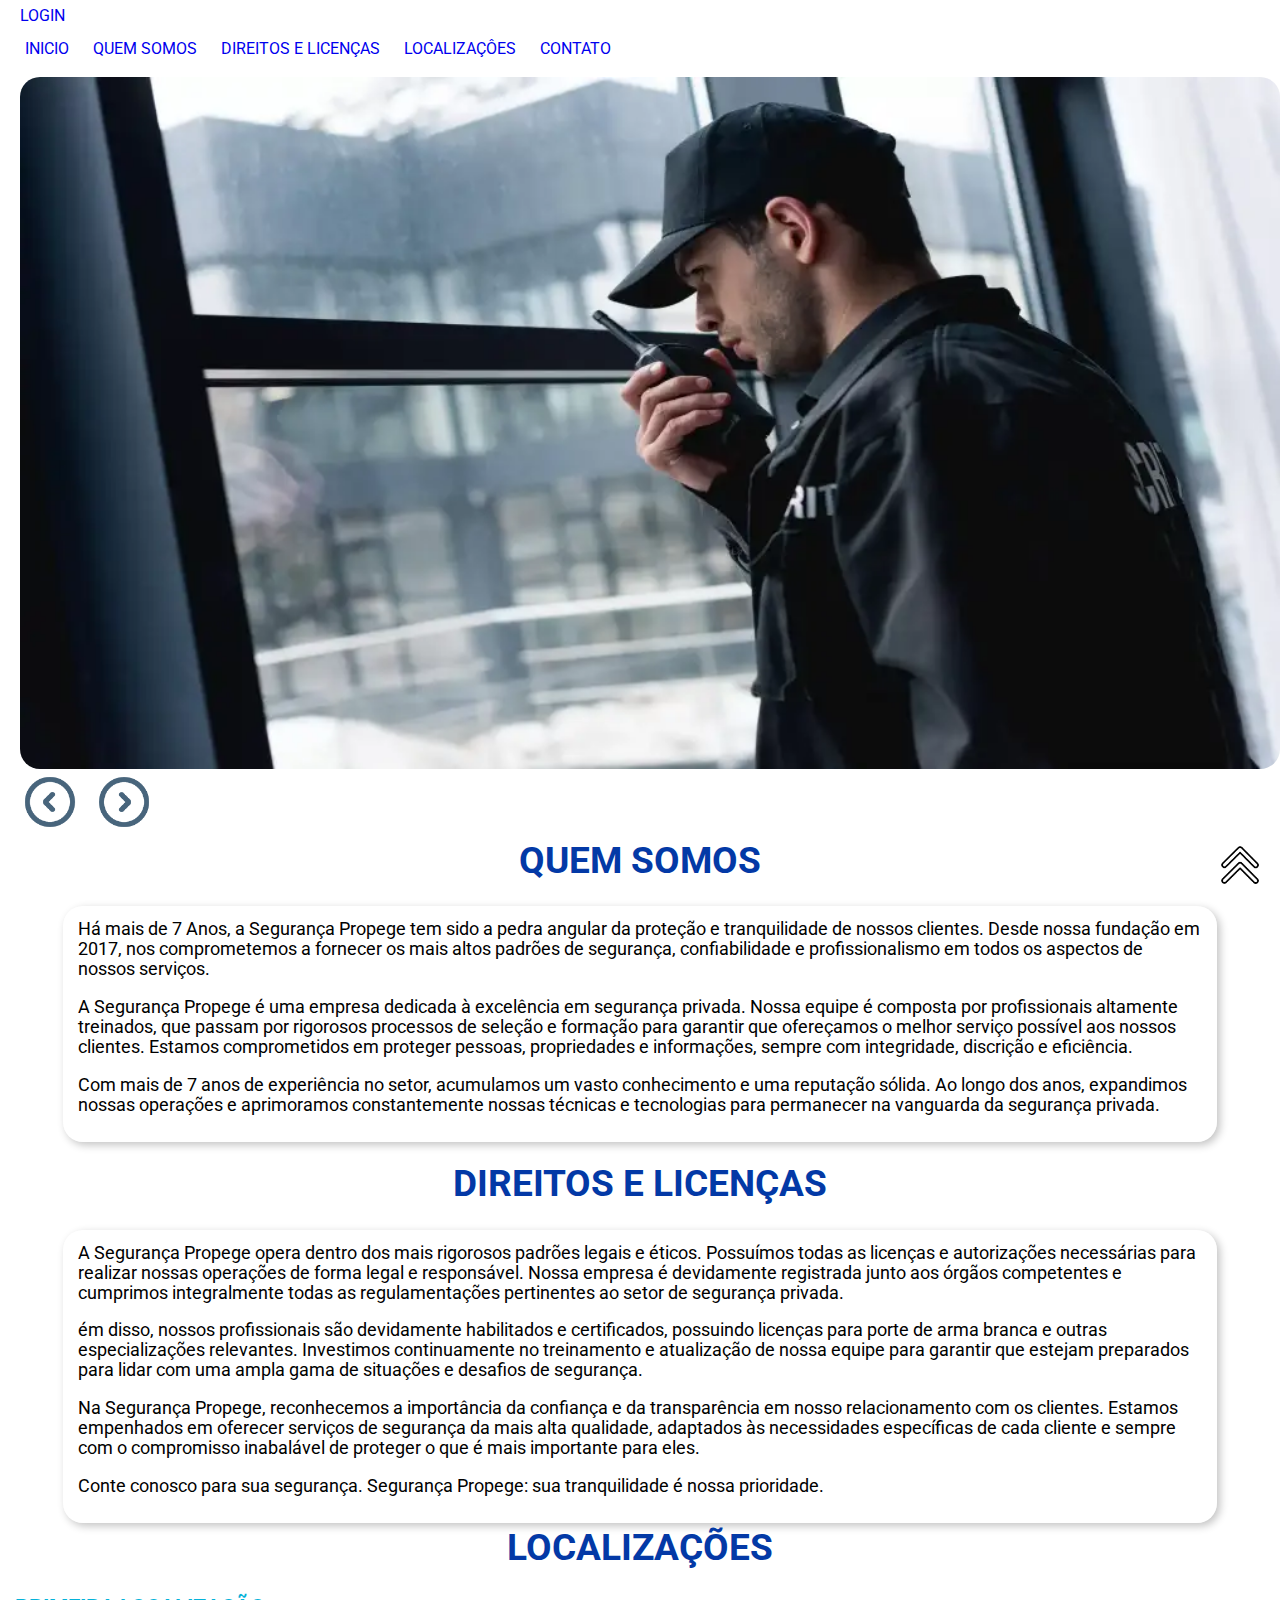
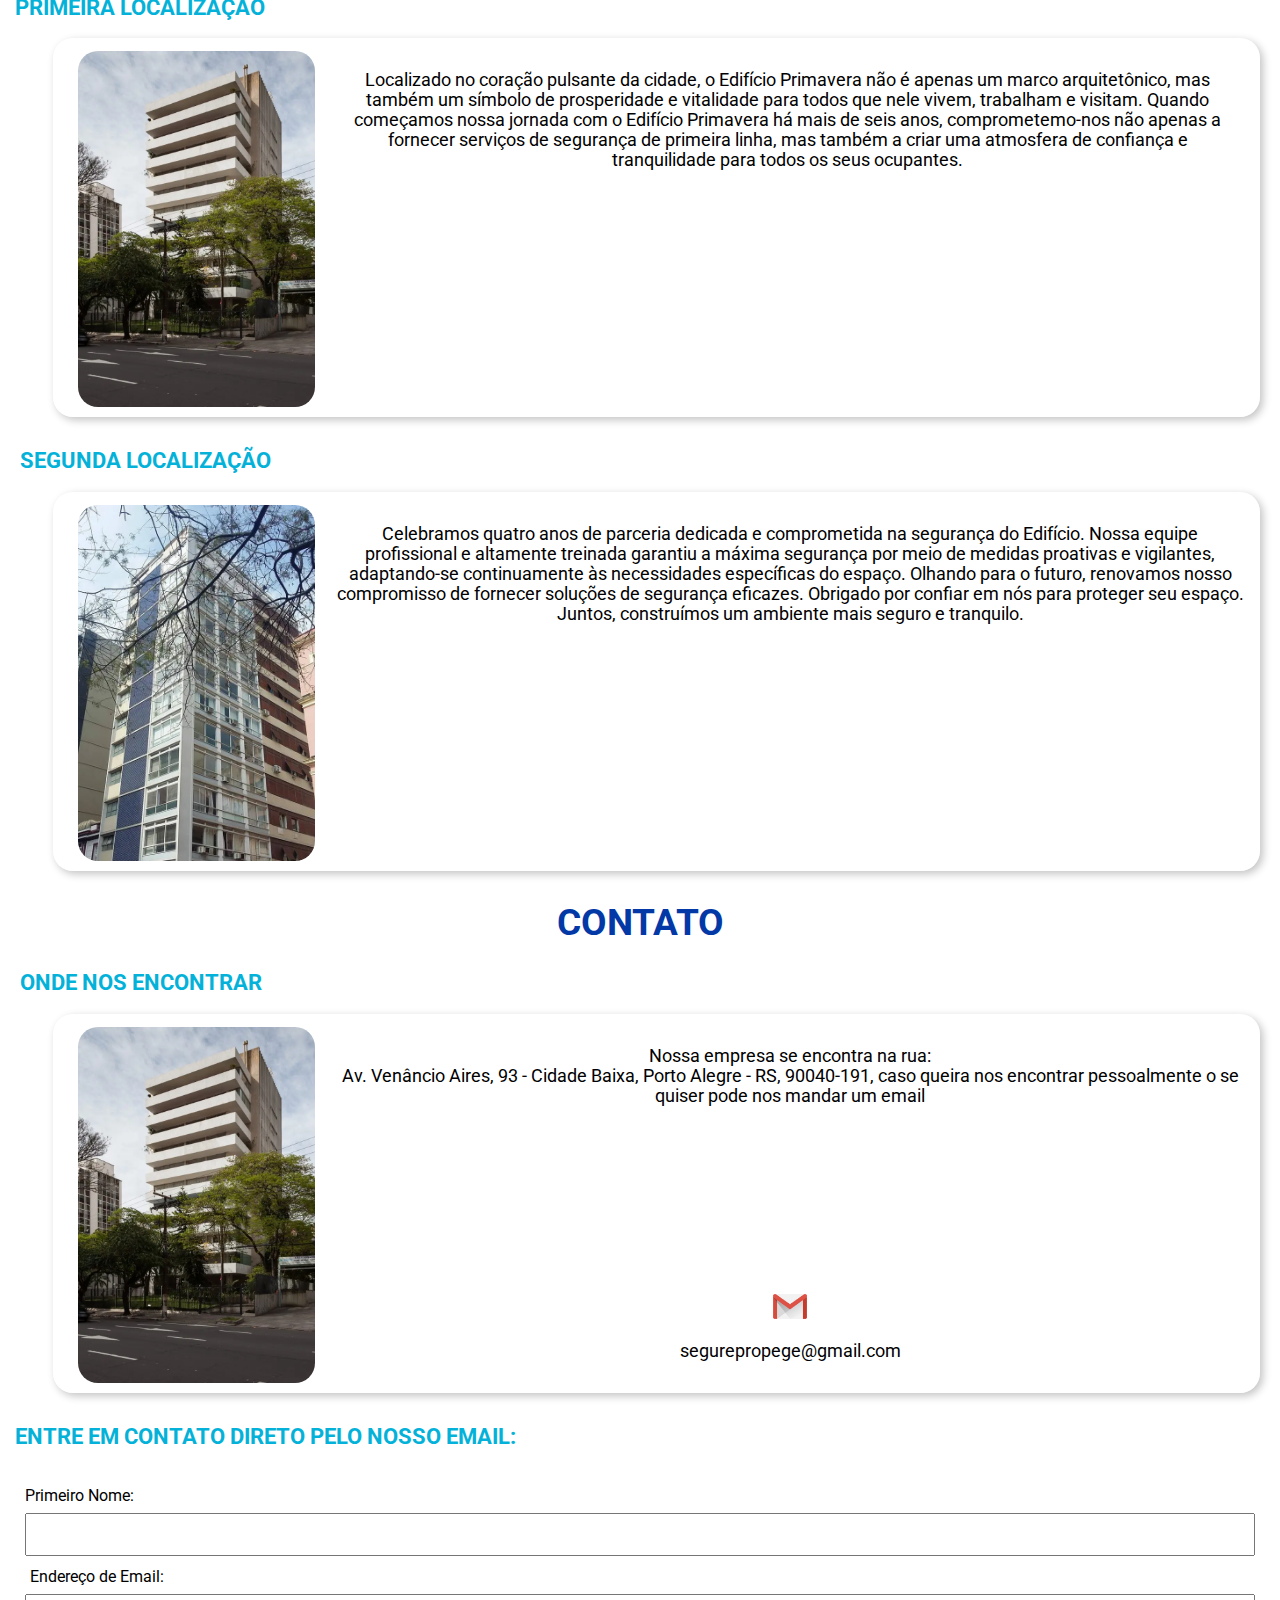
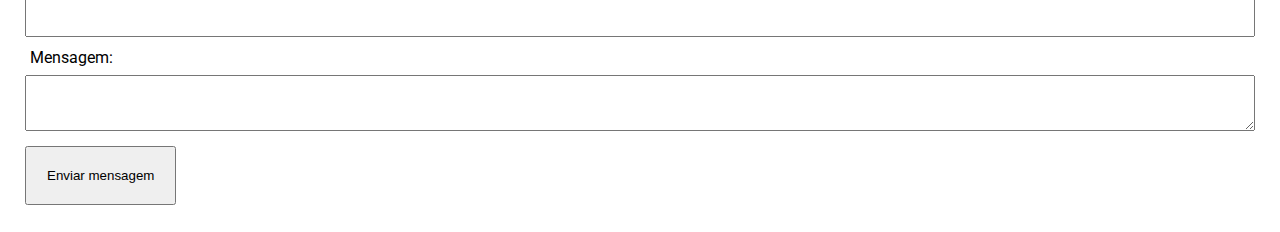
==== index.html @ 2c15d3de "Projeto Propege" ====
<!DOCTYPE html>
<html lang="pt-br">
<head>
    <meta charset="UTF-8">
    <meta http-equiv="X-UA-Compatible" content="IE=edge">
    <meta name="viewport" content="width=device-width, initial-scale=1.0">
    <title>Segurança Propege</title>

    
<!--ESTILO-->
    <link rel="stylesheet" href="src/css/estilos.css">

<!--FIVICON-->
    <link rel="icon" href="img/icon.png">

<!--FANCYBOX-->
<script src="https://cdn.jsdelivr.net/npm/@fancyapps/ui@5.0/dist/fancybox/fancybox.umd.js"></script>

<link rel="stylesheet"
  href="https://cdn.jsdelivr.net/npm/@fancyapps/ui@5.0/dist/fancybox/fancybox.css">


<!--FONTE-->

<link rel="preconnect" href="https://fonts.googleapis.com">
<link rel="preconnect" href="https://fonts.gstatic.com" crossorigin>
<link href="https://fonts.googleapis.com/css2?family=Mukta:wght@200;300;400;500;600;700;800&family=Oswald:wght@200..700&family=Roboto:ital,wght@0,100;0,300;0,400;0,500;0,700;0,900;1,100;1,300;1,400;1,500;1,700;1,900&family=Work+Sans:ital,wght@0,100..900;1,100..900&display=swap" rel="stylesheet">

<style>
    @media(max-width:1024px){
        .banner{
            display:none;
        }
        #controles img{
            display: none;
        }
        h1{
            font-size: 2.2em;
            margin-top: 10px;
        }
    } 

    @media(max-width:720px){
        p{
            text-align:left;
        }
        .imagens-localizacoes{
            display: none;
        }
    }

</style>

</head>
<body>
<!--TOPO-->
    <div id="topo">
        <!--<img src="src/img/icon.png" alt="icon da Empresa">-->
        <a href="login.html" class="topo">LOGIN</a>
    </div>
<!--MENU-->
    <nav>
        <ul>
            <li><a href="#">INICIO</a></li>
            <li><a href="#quem-somos">QUEM SOMOS</a></li>
            <li><a href="#direitolicencas">DIREITOS E LICENÇAS</a></li>
            <li><a href="#localizacoes">LOCALIZAÇÔES</a></li>
            <li><a href="#contato">CONTATO</a></li>
        </ul>
    </nav>
<!--BANNER-->
    <section class="banner cycle-slideshow" data-cycle-fx="scrollHorz" data-cycle-speed="1000" data-cycle-prev="#prev" data-cycle-next="#next">

        <img src="src/img/banner.webp" alt="Seguranca-Propege" class="banner">
        <img src="src/img/banner-2.webp" alt="Seguranca-Propege" class="banner">
        <img src="src/img/banner-3.webp" alt="Seguranca-Propege" class="banner">
    </section>

    <div id="controles">
        <img src="src/img/seta-esquerda.png" alt="" id="prev">
        <img src="src/img/seta-direita.png" alt="" id="next">
    </div>


<!--QUEM SOMOS-->
    <h1 id="quem-somos">QUEM SOMOS</h1>
        <div id="texto-quem-somos">
            <p>Há mais de 7 Anos, a Segurança Propege tem sido a pedra angular da proteção e tranquilidade de nossos clientes. Desde nossa fundação em 2017, nos comprometemos a fornecer os mais altos padrões de segurança, confiabilidade e profissionalismo em todos os aspectos de nossos serviços.</p>
            <p>A Segurança Propege é uma empresa dedicada à excelência em segurança privada. Nossa equipe é composta por profissionais altamente treinados, que passam por rigorosos processos de seleção e formação para garantir que ofereçamos o melhor serviço possível aos nossos clientes. Estamos comprometidos em proteger pessoas, propriedades e informações, sempre com integridade, discrição e eficiência.</p>
            <p>Com mais de 7 anos de experiência no setor, acumulamos um vasto conhecimento e uma reputação sólida. Ao longo dos anos, expandimos nossas operações e aprimoramos constantemente nossas técnicas e tecnologias para permanecer na vanguarda da segurança privada.</p>
        </div>
<!--DIREIOR E LICENCAS-->
    <h1 id="direitolicencas">DIREITOS E LICENÇAS</h1>
        <div id="texto-direitos-licencas">
            <p>A Segurança Propege opera dentro dos mais rigorosos padrões legais e éticos. Possuímos todas as licenças e autorizações necessárias para realizar nossas operações de forma legal e responsável. Nossa empresa é devidamente registrada junto aos órgãos competentes e cumprimos integralmente todas as regulamentações pertinentes ao setor de segurança privada.</p>
            <p>ém disso, nossos profissionais são devidamente habilitados e certificados, possuindo licenças para porte de arma branca e outras especializações relevantes. Investimos continuamente no treinamento e atualização de nossa equipe para garantir que estejam preparados para lidar com uma ampla gama de situações e desafios de segurança.</p>
            <p>Na Segurança Propege, reconhecemos a importância da confiança e da transparência em nosso relacionamento com os clientes. Estamos empenhados em oferecer serviços de segurança da mais alta qualidade, adaptados às necessidades específicas de cada cliente e sempre com o compromisso inabalável de proteger o que é mais importante para eles.</p>
            <p> Conte conosco para sua segurança. Segurança Propege: sua tranquilidade é nossa prioridade.</p>
        </div>
<!--LOCALIZACOES-->
    <h1 id="localizacoes">LOCALIZAÇÕES</h1>

    <h2>PRIMEIRA LOCALIZAÇÃO</h2>

    <section id="imagens-localizacoes">
        <div class="Conteiner-Localizacoes">

            <a href="src/img/Primeira-localizacao.webp" data-fancybox="gallery">
                <img src="src/img/Primeira-localizacao.webp" alt="Foto Primeira localizacao" class="imagens-localizacoes">
            </a>

            <div id="Texto-Localizacao">
                <p>Localizado no coração pulsante da cidade, o Edifício Primavera não é apenas um marco arquitetônico, mas também um símbolo de prosperidade e vitalidade para todos que nele vivem, trabalham e visitam. Quando começamos nossa jornada com o Edifício Primavera há mais de seis anos, comprometemo-nos não apenas a fornecer serviços de segurança de primeira linha, mas também a criar uma atmosfera de confiança e tranquilidade para todos os seus ocupantes.</p>

                <iframe src="https://www.google.com/maps/embed?pb=!1m18!1m12!1m3!1d3453.7916152930943!2d-51.221467824446215!3d-30.04283567492445!2m3!1f0!2f0!3f0!3m2!1i1024!2i768!4f13.1!3m3!1m2!1s0x951978567f17f28d%3A0x2c2c5272bacf4d3a!2sSenac%20Tech!5e0!3m2!1spt-BR!2sbr!4v1713309372881!5m2!1spt-BR!2sbr" width="600" height="450" style="border:0;" allowfullscreen="" loading="lazy" referrerpolicy="no-referrer-when-downgrade" class="mapa-localizacao"></iframe>
            </div>
        </div>
    

    <h2>SEGUNDA LOCALIZAÇÃO</h2>

    
        <div class="Conteiner-Localizacoes">
            <a href="src/img/Segunda-Localizacao.webp" data-fancybox="gallery">
                <img src="src/img/Segunda-Localizacao.webp" alt="Foto Segunda Localizacao" class="imagens-localizacoes">
            </a>
            <p>Celebramos quatro anos de parceria dedicada e comprometida na segurança do Edifício. Nossa equipe profissional e altamente treinada garantiu a máxima segurança por meio de medidas proativas e vigilantes, adaptando-se continuamente às necessidades específicas do espaço. Olhando para o futuro, renovamos nosso compromisso de fornecer soluções de segurança eficazes. Obrigado por confiar em nós para proteger seu espaço. Juntos, construímos um ambiente mais seguro e tranquilo.</p>

            <iframe src="https://www.google.com/maps/embed?pb=!1m18!1m12!1m3!1d3453.7916152930943!2d-51.221467824446215!3d-30.04283567492445!2m3!1f0!2f0!3f0!3m2!1i1024!2i768!4f13.1!3m3!1m2!1s0x951978567f17f28d%3A0x2c2c5272bacf4d3a!2sSenac%20Tech!5e0!3m2!1spt-BR!2sbr!4v1713309372881!5m2!1spt-BR!2sbr" width="600" height="450" style="border:0;" allowfullscreen="" loading="lazy" referrerpolicy="no-referrer-when-downgrade" class="mapa-localizacao"></iframe>
        </div>
    </section>


<!--CONTATO-->
    <h1 id="contato">CONTATO</h1>
    <section id="imagens-localizacoes2">
        <h2>ONDE NOS ENCONTRAR</h2>
        <div class="Conteiner-Localizacoes">

            <a href="src/img/Primeira-localizacao.webp" data-fancybox="gallery">
                <img src="src/img/Primeira-localizacao.webp" alt="Foto referencia localizacao empresa" class="imagens-localizacoes">
            </a>

            <p>Nossa empresa se encontra na rua: <br> Av. Venâncio Aires, 93 - Cidade Baixa, Porto Alegre - RS, 90040-191, caso queira nos encontrar pessoalmente o se quiser pode nos mandar um email

            <iframe src="https://www.google.com/maps/embed?pb=!1m18!1m12!1m3!1d3453.7916152930943!2d-51.221467824446215!3d-30.04283567492445!2m3!1f0!2f0!3f0!3m2!1i1024!2i768!4f13.1!3m3!1m2!1s0x951978567f17f28d%3A0x2c2c5272bacf4d3a!2sSenac%20Tech!5e0!3m2!1spt-BR!2sbr!4v1713309372881!5m2!1spt-BR!2sbr" width="600" height="450" style="border:0;" allowfullscreen="" loading="lazy" referrerpolicy="no-referrer-when-downgrade" class="mapa-localizacao"></iframe>
            
            <img src="src/img/gmail.png" title="Icon-email" id="icon-email">

            <p>segurepropege@gmail.com</p>

        </div>
    </section>

    <h2>ENTRE EM CONTATO DIRETO PELO NOSSO EMAIL:</h2>

    <div id="Conteiner-Form">
        <form action="C:\xampp\htdocs\Propege\src\php\envia-email.php" method="POST" class="card">
            <div>
                <label for="inputNome"><br>Primeiro Nome:</label>
                <input type="text" id="inputNome" name="nome" required maxlength="25" minlength="2" class="Conteiner-Form">
                <span></span>
            </div>

            <div>
                <label for="inputEmail">Endereço de Email:</label>
                <input type="email" id="inputEmail" name="email" required maxlength="50" class="Conteiner-Form">
                <span></span>
            </div>

            <div>
                <label for="textAreaMensagem">Mensagem:</label>
                <textarea name="mensagem" id="textAreaMensagem" required maxlength="100" class="Conteiner-Form"></textarea>
                <span></span>
            </div>

            <button>Enviar mensagem</button>
        </form>
    </div>

    <a href="#"><img src="src/img/voltar-ao-topo.png" title="Voltar ao Topo" id="voltar-topo"></a>  
    
<!--Java Script-->

    <script src="src/js/jquery-3.7.1.min.js"></script>
    <script src="src/js/scrolltop.js"></script>
    <script src="src/js/jquery.cycle2.carousel.min.js"></script>
    <script src="src/js/jquery.cycle2.min.js"></script>
    <script src="src/js/jquery.magnific-popup.min.js"></script>


    <script>  
        $("#voltar-topo").click(function (){
            $("html, body").animate({scrollTop: "0px"}, 800);
        });
    </script>

    <script>
        Fancybox.bind("[data-fancybox]")
    </script>


</body>
</html>
---- src/css/estilos.css ----
@import url(banner.css);
@import url(header.css);
@import url(Localizacoes.css);
@import url(quem-somos.css);

*{
    margin-top: 3px;
    margin-right:5px;
    margin-left: 5px;
}

body{
    font-family: Roboto;
}

h1{
    color: #0339A6;
    font-family: Roboto;
    font-size: 2.3em;
    text-align: center;
}

h2{
    color: #04B2D9;
    font-size: 1.4em;
}

p{
    font-family: Roboto;
    font-size: 1.1em;
    text-align: left;  
}

a{
  text-decoration: none;
}

ul{
    margin-left:-40px;
    margin-top: -50px;   
}

ul li{
    list-style: none;
    display: inline-block;

}

#voltar-topo{
    width: 50px;
    position: fixed;
    bottom: 10px;
    right: 10px;
}

#icon-email{
    width: 3%;
    margin-top: 30px;
    display: block;
    margin-left: auto;
    margin-right: auto;
}


.Conteiner-Form {
  width: 100%;
  padding: 12px 20px;
  margin: 8px 0;
  box-sizing: border-box;  
}

button{
  padding: 20px 20px;
  
}

.topo{
  margin-bottom: 30px;
  margin-right: auto;  
}

/*FONTE SANS*/


.pt-sans-regular {
  font-family: "PT Sans", sans-serif;
  font-weight: 400;
  font-style: normal;
}

.pt-sans-bold {
  font-family: "PT Sans", sans-serif;
  font-weight: 700;
  font-style: normal;
}

.pt-sans-regular-italic {
  font-family: "PT Sans", sans-serif;
  font-weight: 400;
  font-style: italic;
}

.pt-sans-bold-italic {
  font-family: "PT Sans", sans-serif;
  font-weight: 700;
  font-style: italic;
}



/*FONTE ROBOTO*/

  .roboto-thin {
    font-family: "Roboto", sans-serif;
    font-weight: 100;
    font-style: normal;
  }
  
  .roboto-light {
    font-family: "Roboto", sans-serif;
    font-weight: 300;
    font-style: normal;
  }
  
  .roboto-regular {
    font-family: "Roboto", sans-serif;
    font-weight: 400;
    font-style: normal;
  }
  
  .roboto-medium {
    font-family: "Roboto", sans-serif;
    font-weight: 500;
    font-style: normal;
  }
  
  .roboto-bold {
    font-family: "Roboto", sans-serif;
    font-weight: 700;
    font-style: normal;
  }
  
  .roboto-black {
    font-family: "Roboto", sans-serif;
    font-weight: 900;
    font-style: normal;
  }
  
  .roboto-thin-italic {
    font-family: "Roboto", sans-serif;
    font-weight: 100;
    font-style: italic;
  }
  
  .roboto-light-italic {
    font-family: "Roboto", sans-serif;
    font-weight: 300;
    font-style: italic;
  }
  
  .roboto-regular-italic {
    font-family: "Roboto", sans-serif;
    font-weight: 400;
    font-style: italic;
  }
  
  .roboto-medium-italic {
    font-family: "Roboto", sans-serif;
    font-weight: 500;
    font-style: italic;
  }
  
  .roboto-bold-italic {
    font-family: "Roboto", sans-serif;
    font-weight: 700;
    font-style: italic;
  }
  
  .roboto-black-italic {
    font-family: "Roboto", sans-serif;
    font-weight: 900;
    font-style: italic;
  }
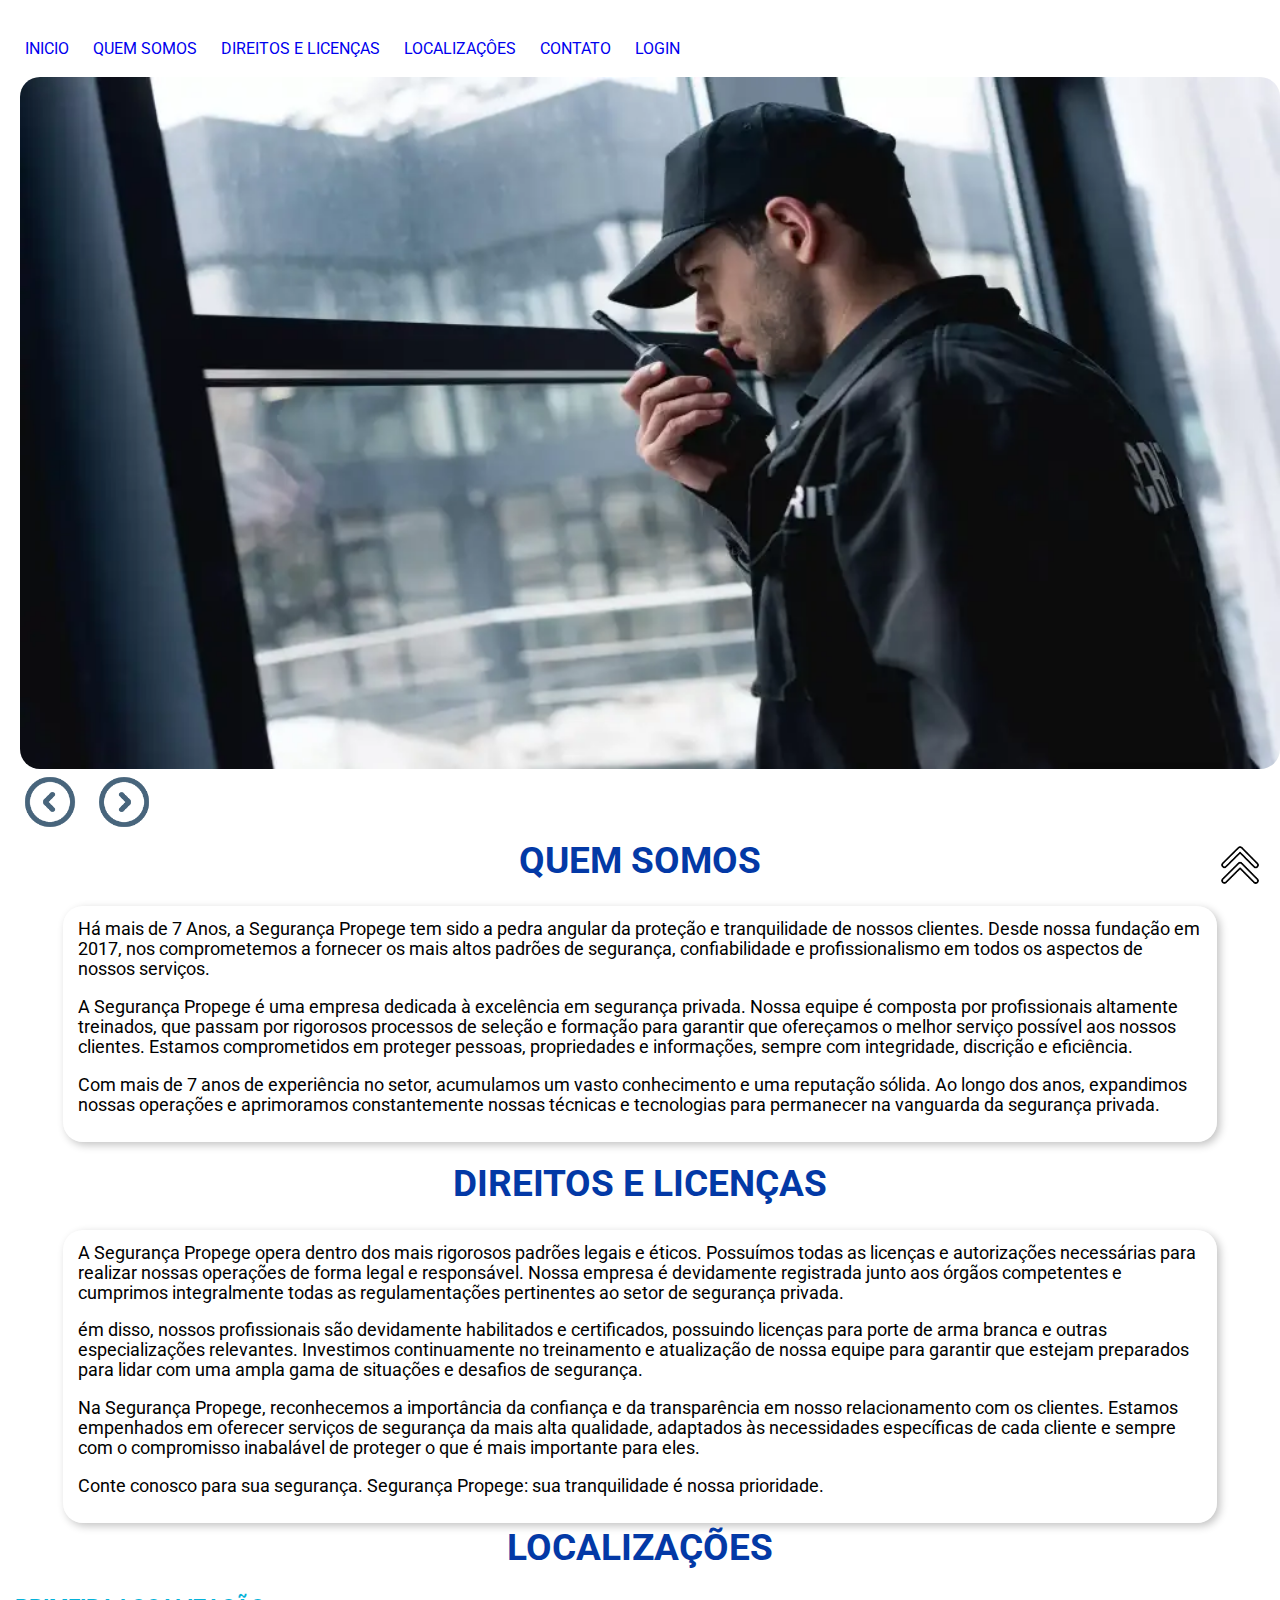
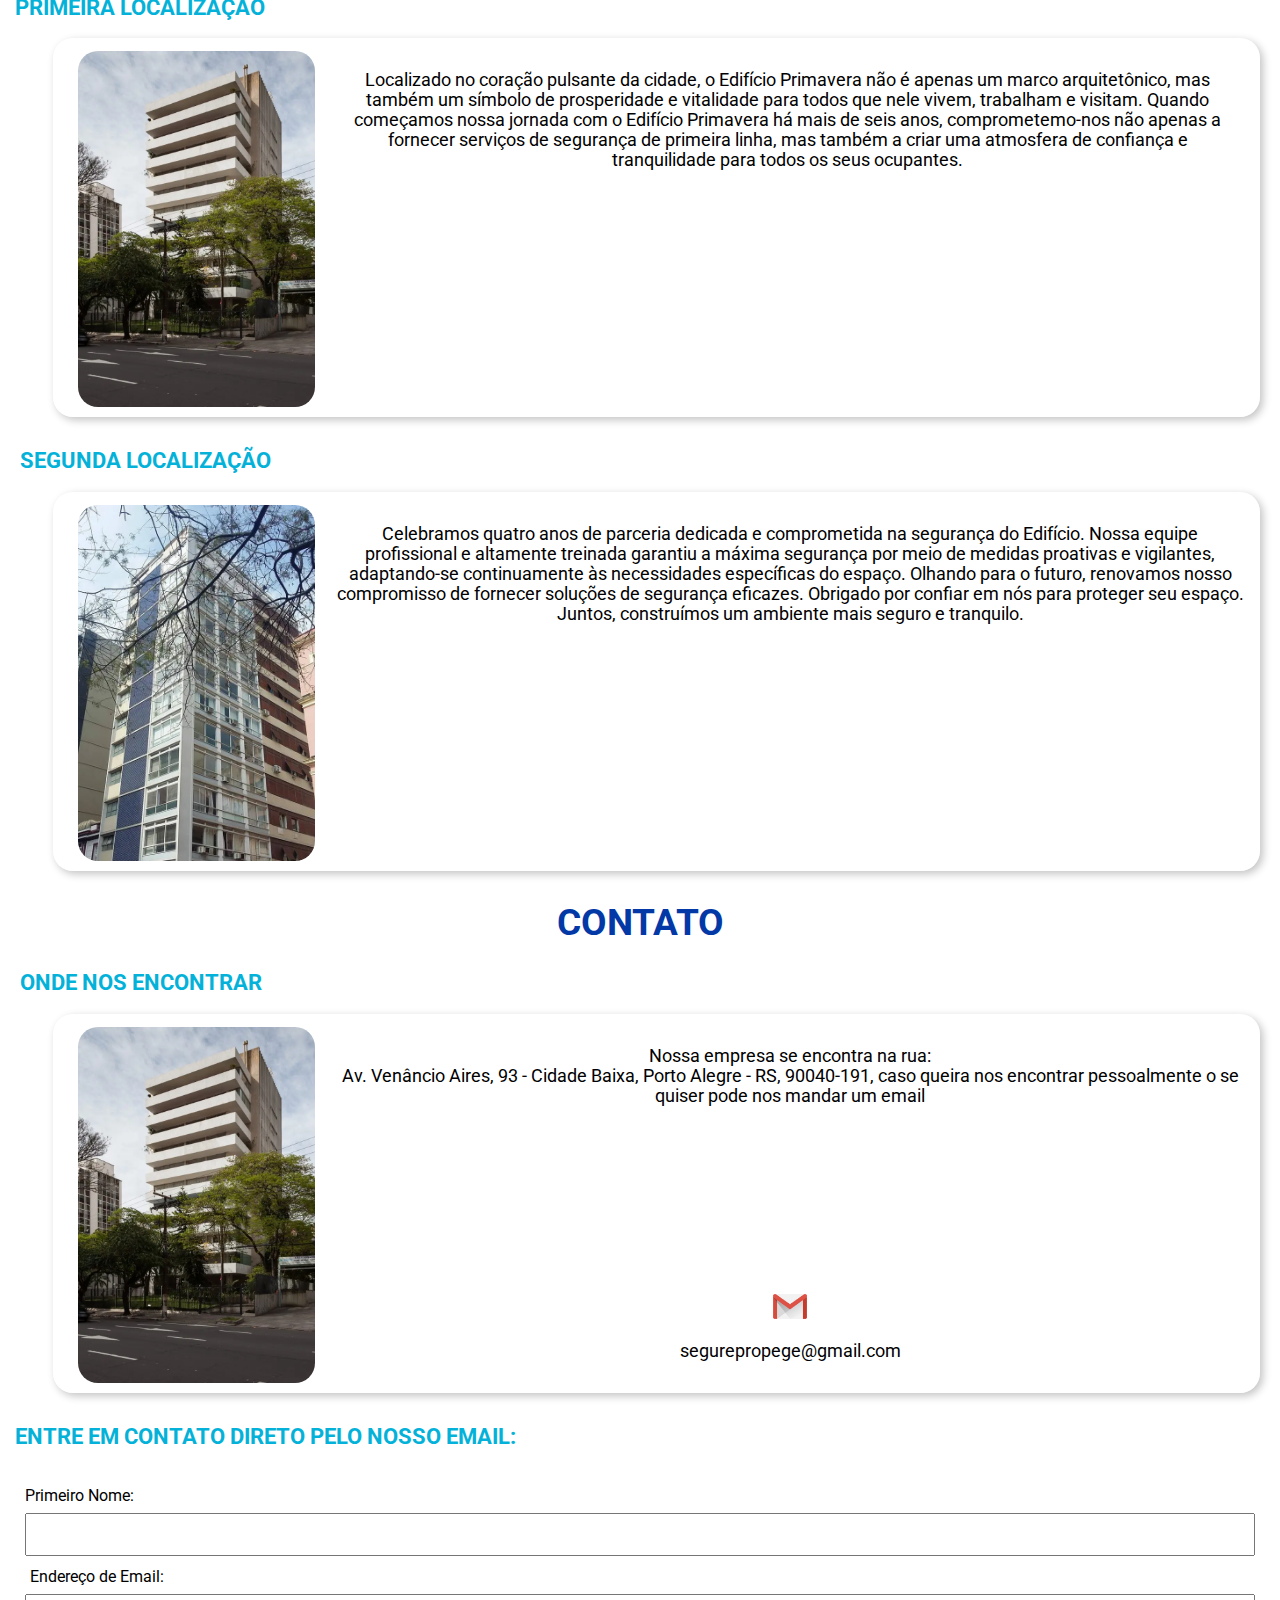
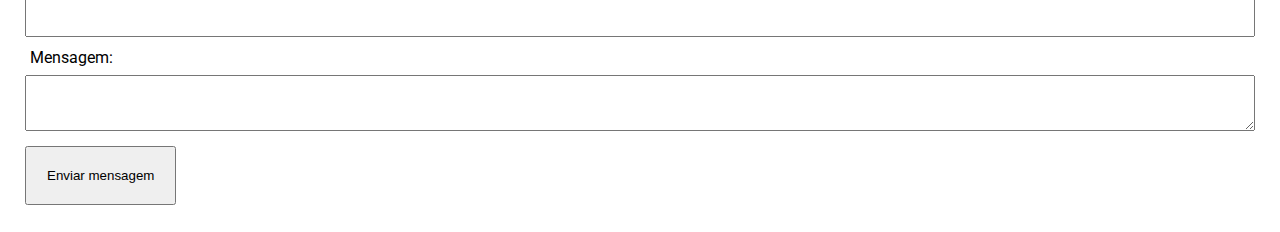
==== commit 0f98d31d: "Projeto Completo" ====
--- a/index.html
+++ b/index.html
@@ -56,7 +56,7 @@
 <!--TOPO-->
     <div id="topo">
         <!--<img src="src/img/icon.png" alt="icon da Empresa">-->
-        <a href="login.html" class="topo">LOGIN</a>
+        <a href="login.html" class="topo"></a>
     </div>
 <!--MENU-->
     <nav>
@@ -66,6 +66,7 @@
             <li><a href="#direitolicencas">DIREITOS E LICENÇAS</a></li>
             <li><a href="#localizacoes">LOCALIZAÇÔES</a></li>
             <li><a href="#contato">CONTATO</a></li>
+            <li><a href="login.html" class="topo">LOGIN</a></li>
         </ul>
     </nav>
 <!--BANNER-->
